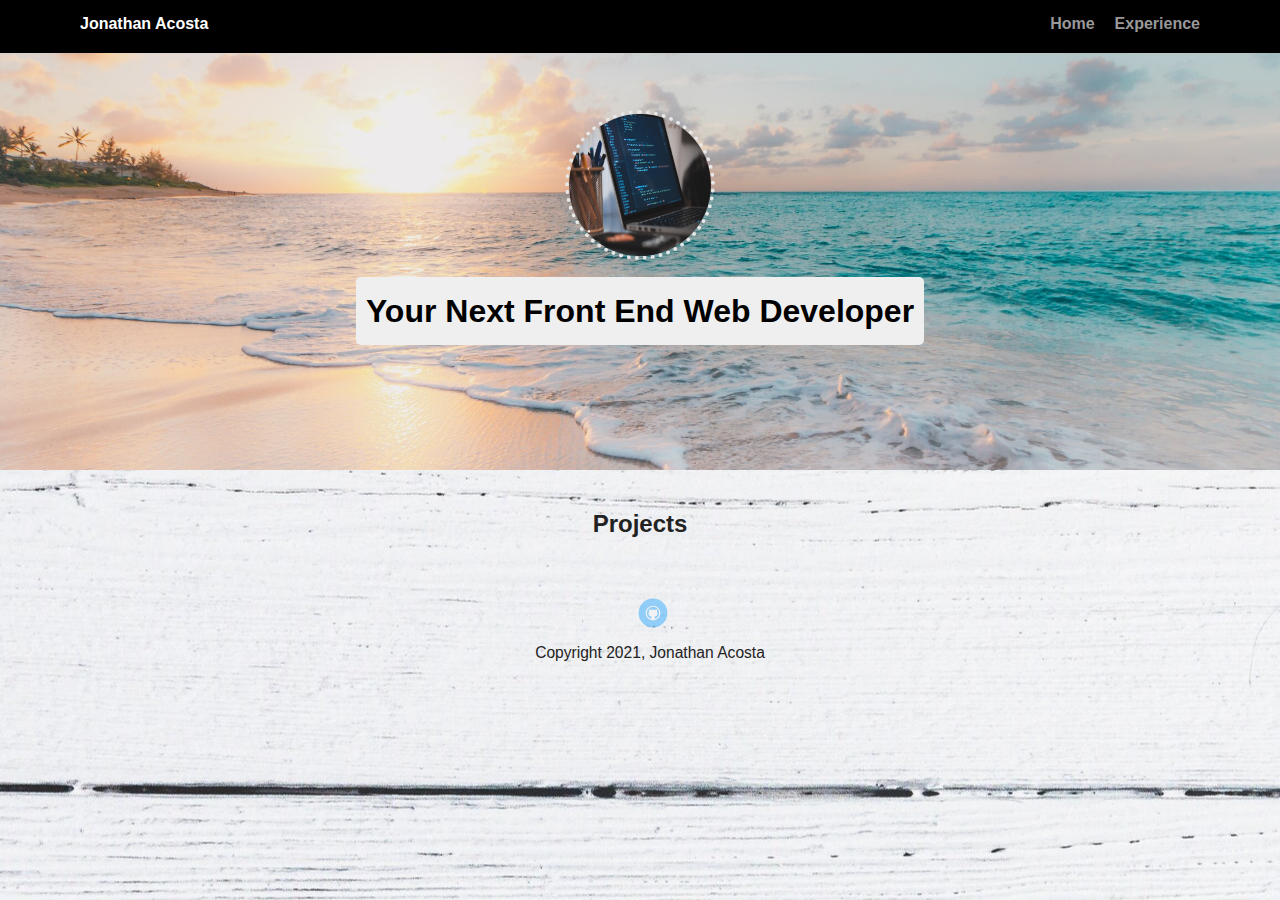
==== experience.html @ 3afa077e "added project 1 files" ====
<!DOCTYPE html>
<html lang="en">

<head>
    <meta charset="utf-8">
    <title>Experience | Jonathan Acosta</title>
    <meta name="viewport" content="width=device-width, initial-scale=1.0">
    <link rel="stylesheet" href="styles.css">
</head>

<body>
    <div class="main-nav">
        <ul class="nav">
            <li class="name">Jonathan Acosta</li>
            <li><a href="index.html">Home</a></li>
            <li><a href="experience.html">Experience</a></li>
        </ul>
    </div>

    <header>
        <img src="images/profilePic.jpg" alt="Desktop setup of Jonathan Acosta" class="profile-image">
        <h1 class="tag name">Your Next Front End Web Developer</h1>
    </header>

    <main>
        <h2>Projects</h2>
    </main>

    <footer>
        <ul>
            <li><a href="https://github.com/AcostaJon" class="social github">Github</a></li>
        </ul>
        <p class="copyright">Copyright 2021, Jonathan Acosta</p>
    </footer>
</body>

</html>
---- styles.css ----
/* Global Layout Set-up */
* { 
  box-sizing: border-box;
}
  
body {
  margin: 0;
  padding: 0;
  text-align: center;
  font-family: 'Roboto', sans-serif;
  color: #222;
  background: url('images/bodyBackground.jpg') no-repeat center ;
}
/* Link Styles */

a {
  text-decoration: none;
  color: #999;
}
a:hover {
  color: #6633ff;
}

/* Section Styles */

.main-nav {
  width: 100%;
  background: black;
  min-height: 30px;
  padding: 10px;
  position: fixed;
  text-align: center;
}
.nav {
  display: flex;
  justify-content: space-around;
  font-weight: 700;
  list-style-type: none;
  margin: 0 auto;
  padding: 0;
}

.nav .name {
    display: block;
    margin-right: auto;
    color: white;
}
.nav li {
  padding: 5px 10px 10px 10px;
}
.nav a {
  transition: all .5s;
}
.nav a:hover {
  color: white
}

header {
  text-align: center;
  background: url('images/beach.jpg') no-repeat center ;
  background-size: cover;
  overflow: hidden;
  padding-top: 60px;
}
header {
  line-height: 1.5;
}
header .profile-image {
  margin-top: 50px;
  width: 150px;
  height: 150px;
  border-radius: 50%;
  border: 4px dotted #e7e7e7;
  transition: all .5s;
}
header .profile-image:hover {
  transform: scale(1.5) rotate(360deg);
}
.tag {
  background-color: #efefef;
  color: black;
  padding: 10px;
  border-radius: 5px;
  display: table;
  margin: 10px auto;
} 
.location {
  background-color: #222;
  color: yellow;
}
.card {
  margin: 30px;
  padding: 20px 40px 40px;
  max-width: 500px;
  text-align: left;
  background: #fff;
  border-bottom: 4px solid #ccc;
  border-radius: 6px;
  transition: all .5s;
}
.card:hover {
  border-color: #ff99ff;
}

ul.skills {
  padding: 0;
  text-align: center;
}

.skills li {
  border-radius: 6px;
  display: inline-block;
  background: #ff9904;
  color: white;
  padding: 5px 10px;
  margin: 2px;
}

.skills li:nth-child(odd) {
  background: #0399ff;
}

footer {
  width: 100%;
  min-height: 30px;
  padding: 20px 0 40px 20px;
}

footer .copyright {
  top: -8px;
  font-size: .75em;
}

footer ul {
  list-style-type: none;
  margin: 0;
  padding: 0;
}

footer ul li {
  display: inline-block;
}

a.social {
  display: inline-block;
  text-indent: -9999px;
  margin-left: 5px;
  width: 30px;
  height: 30px;
  background-size: 30px 30px;
  opacity: .4;
  transition: all .5s;
}
a.twitter {
  background-image: url(images/twitter.svg);
}
a.linkedin {
  background-image: url(images/linkedin.svg);
}
a.github {
  background-image: url(images/github.svg);
}
a.social:hover {
  opacity: 1;
}
.clearfix {
  clear: both;
}

/* Styles for larger screens */
@media screen and (min-width: 720px) {
  
  .flex {
      display: -ms-flexbox;      /* TWEENER - IE 10 */
      display: flex; 
      max-width: 1200px;
      -ms-flex-pack: distribute;
      justify-content: space-around;
      margin: 0 auto;
  }

  header {
    min-height: 470px;
  }

  .nav {
    max-width: 1200px;
    padding: 0 30px;
  }


  main {
    padding-top: 20px;
  }

  main p {
    line-height: 1.6em;
  }

  footer {
    font-size: 1.3em;
    max-width: 1200px;
    margin: 40px auto;
  }

}
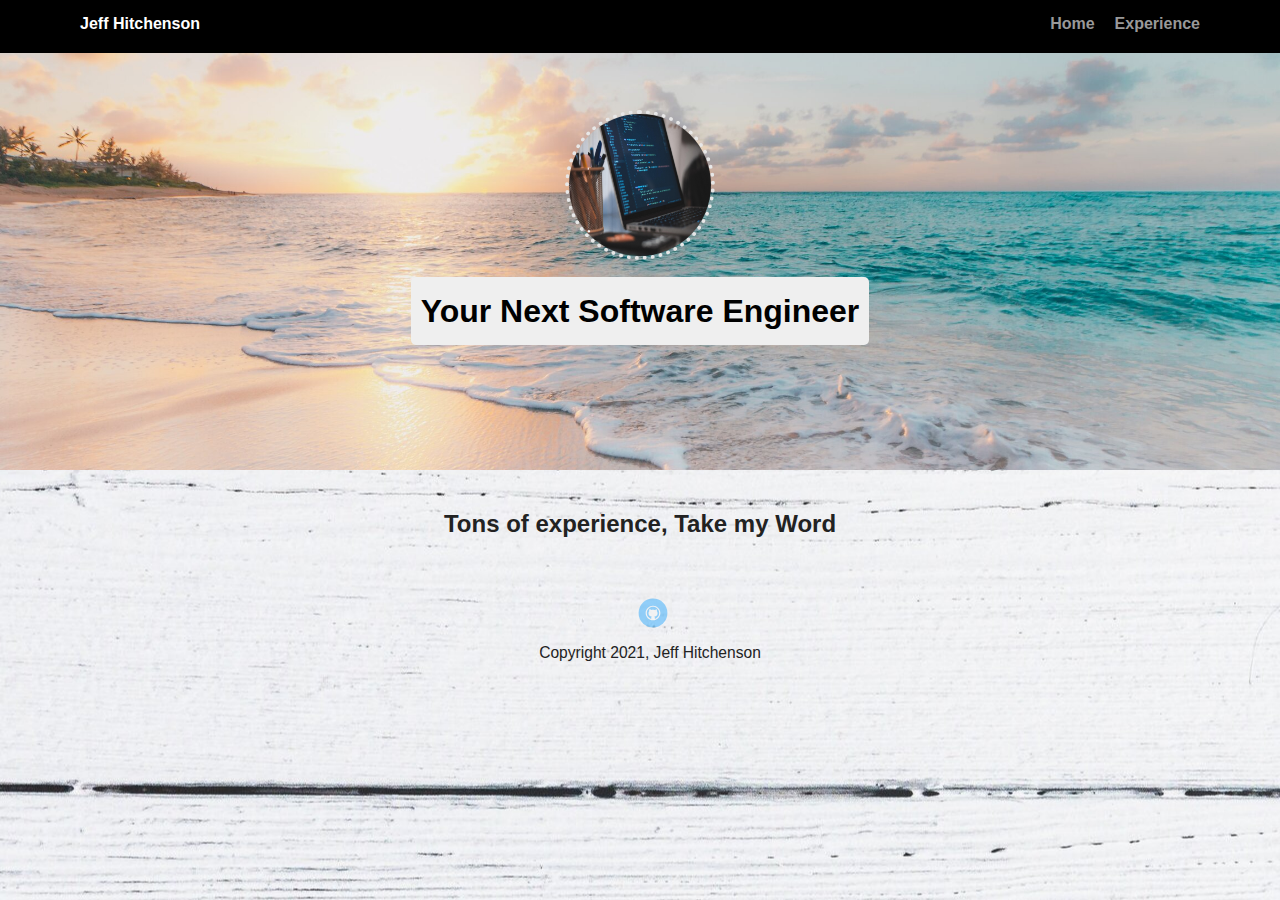
==== commit 8fedf1c8: "update app icon" ====
--- a/experience.html
+++ b/experience.html
@@ -3,34 +3,37 @@
 
 <head>
     <meta charset="utf-8">
-    <title>Experience | Jonathan Acosta</title>
+    <!-- title -->
+    <title>Experience | JH</title>
     <meta name="viewport" content="width=device-width, initial-scale=1.0">
+    <!-- css -->
     <link rel="stylesheet" href="styles.css">
 </head>
 
 <body>
+    <!-- navigation -->
     <div class="main-nav">
         <ul class="nav">
-            <li class="name">Jonathan Acosta</li>
+            <li class="name">Jeff Hitchenson</li>
             <li><a href="index.html">Home</a></li>
             <li><a href="experience.html">Experience</a></li>
         </ul>
     </div>
-
+    <!-- header/introduction -->
     <header>
         <img src="images/profilePic.jpg" alt="Desktop setup of Jonathan Acosta" class="profile-image">
-        <h1 class="tag name">Your Next Front End Web Developer</h1>
+        <h1 class="tag name">Your Next Software Engineer</h1>
     </header>
-
+    <!-- main content -->
     <main>
-        <h2>Projects</h2>
+        <h2>Tons of experience, Take my Word</h2>
     </main>
-
+    <!-- footer -->
     <footer>
         <ul>
             <li><a href="https://github.com/AcostaJon" class="social github">Github</a></li>
         </ul>
-        <p class="copyright">Copyright 2021, Jonathan Acosta</p>
+        <p class="copyright">Copyright 2021, Jeff Hitchenson</p>
     </footer>
 </body>
 
--- a/styles.css
+++ b/styles.css
@@ -1,28 +1,31 @@
 /* Global Layout Set-up */
-* { 
+* {
   box-sizing: border-box;
 }
-  
+
+/* body */
 body {
   margin: 0;
   padding: 0;
   text-align: center;
   font-family: 'Roboto', sans-serif;
   color: #222;
-  background: url('images/bodyBackground.jpg') no-repeat center ;
-}
+  background: url('images/bodyBackground.jpg') no-repeat center;
+}
+
 /* Link Styles */
 
 a {
   text-decoration: none;
   color: #999;
 }
+
 a:hover {
   color: #6633ff;
 }
 
 /* Section Styles */
-
+/* navigaition */
 .main-nav {
   width: 100%;
   background: black;
@@ -31,6 +34,7 @@
   position: fixed;
   text-align: center;
 }
+
 .nav {
   display: flex;
   justify-content: space-around;
@@ -41,30 +45,36 @@
 }
 
 .nav .name {
-    display: block;
-    margin-right: auto;
-    color: white;
-}
+  display: block;
+  margin-right: auto;
+  color: white;
+}
+
 .nav li {
   padding: 5px 10px 10px 10px;
 }
+
 .nav a {
   transition: all .5s;
 }
+
 .nav a:hover {
   color: white
 }
 
+/* header */
 header {
   text-align: center;
-  background: url('images/beach.jpg') no-repeat center ;
+  background: url('images/beach.jpg') no-repeat center;
   background-size: cover;
   overflow: hidden;
   padding-top: 60px;
 }
+
 header {
   line-height: 1.5;
 }
+
 header .profile-image {
   margin-top: 50px;
   width: 150px;
@@ -73,9 +83,12 @@
   border: 4px dotted #e7e7e7;
   transition: all .5s;
 }
+
 header .profile-image:hover {
   transform: scale(1.5) rotate(360deg);
 }
+
+/* main contnent */
 .tag {
   background-color: #efefef;
   color: black;
@@ -83,11 +96,13 @@
   border-radius: 5px;
   display: table;
   margin: 10px auto;
-} 
+}
+
 .location {
   background-color: #222;
   color: yellow;
 }
+
 .card {
   margin: 30px;
   padding: 20px 40px 40px;
@@ -98,6 +113,7 @@
   border-radius: 6px;
   transition: all .5s;
 }
+
 .card:hover {
   border-color: #ff99ff;
 }
@@ -120,6 +136,7 @@
   background: #0399ff;
 }
 
+/* footer */
 footer {
   width: 100%;
   min-height: 30px;
@@ -141,6 +158,7 @@
   display: inline-block;
 }
 
+/* all links */
 a.social {
   display: inline-block;
   text-indent: -9999px;
@@ -151,43 +169,54 @@
   opacity: .4;
   transition: all .5s;
 }
+
 a.twitter {
   background-image: url(images/twitter.svg);
 }
+
 a.linkedin {
   background-image: url(images/linkedin.svg);
 }
+
 a.github {
   background-image: url(images/github.svg);
 }
+
 a.social:hover {
   opacity: 1;
 }
+
 .clearfix {
   clear: both;
 }
 
 /* Styles for larger screens */
 @media screen and (min-width: 720px) {
-  
+
+  /* flex items */
   .flex {
-      display: -ms-flexbox;      /* TWEENER - IE 10 */
-      display: flex; 
-      max-width: 1200px;
-      -ms-flex-pack: distribute;
-      justify-content: space-around;
-      margin: 0 auto;
-  }
+    display: -ms-flexbox;
+    /* TWEENER - IE 10 */
+    display: flex;
+    max-width: 1200px;
+    -ms-flex-pack: distribute;
+    justify-content: space-around;
+    margin: 0 auto;
+  }
+
+  /* header */
 
   header {
     min-height: 470px;
   }
 
+  /* navigation */
   .nav {
     max-width: 1200px;
     padding: 0 30px;
   }
 
+  /* main content */
 
   main {
     padding-top: 20px;
@@ -197,11 +226,11 @@
     line-height: 1.6em;
   }
 
+  /* footer */
   footer {
     font-size: 1.3em;
     max-width: 1200px;
     margin: 40px auto;
   }
 
-}
-
+}